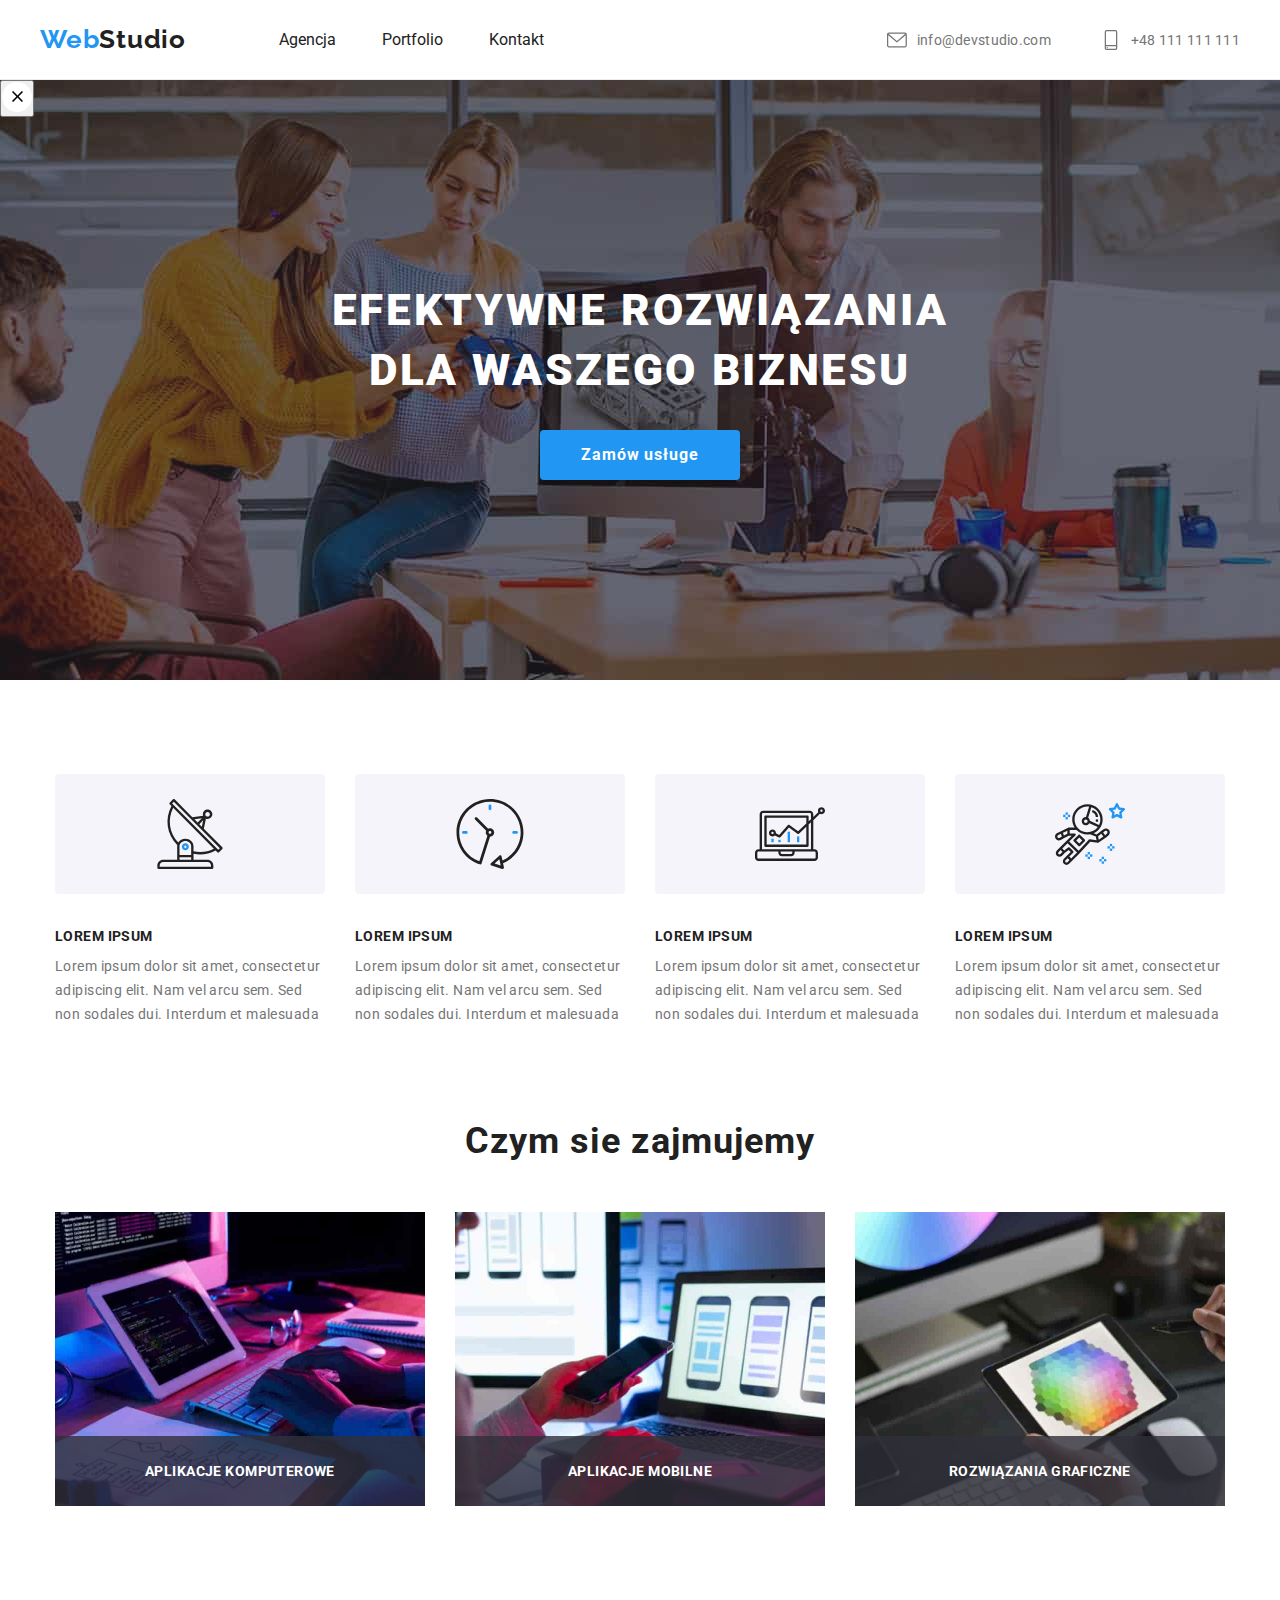
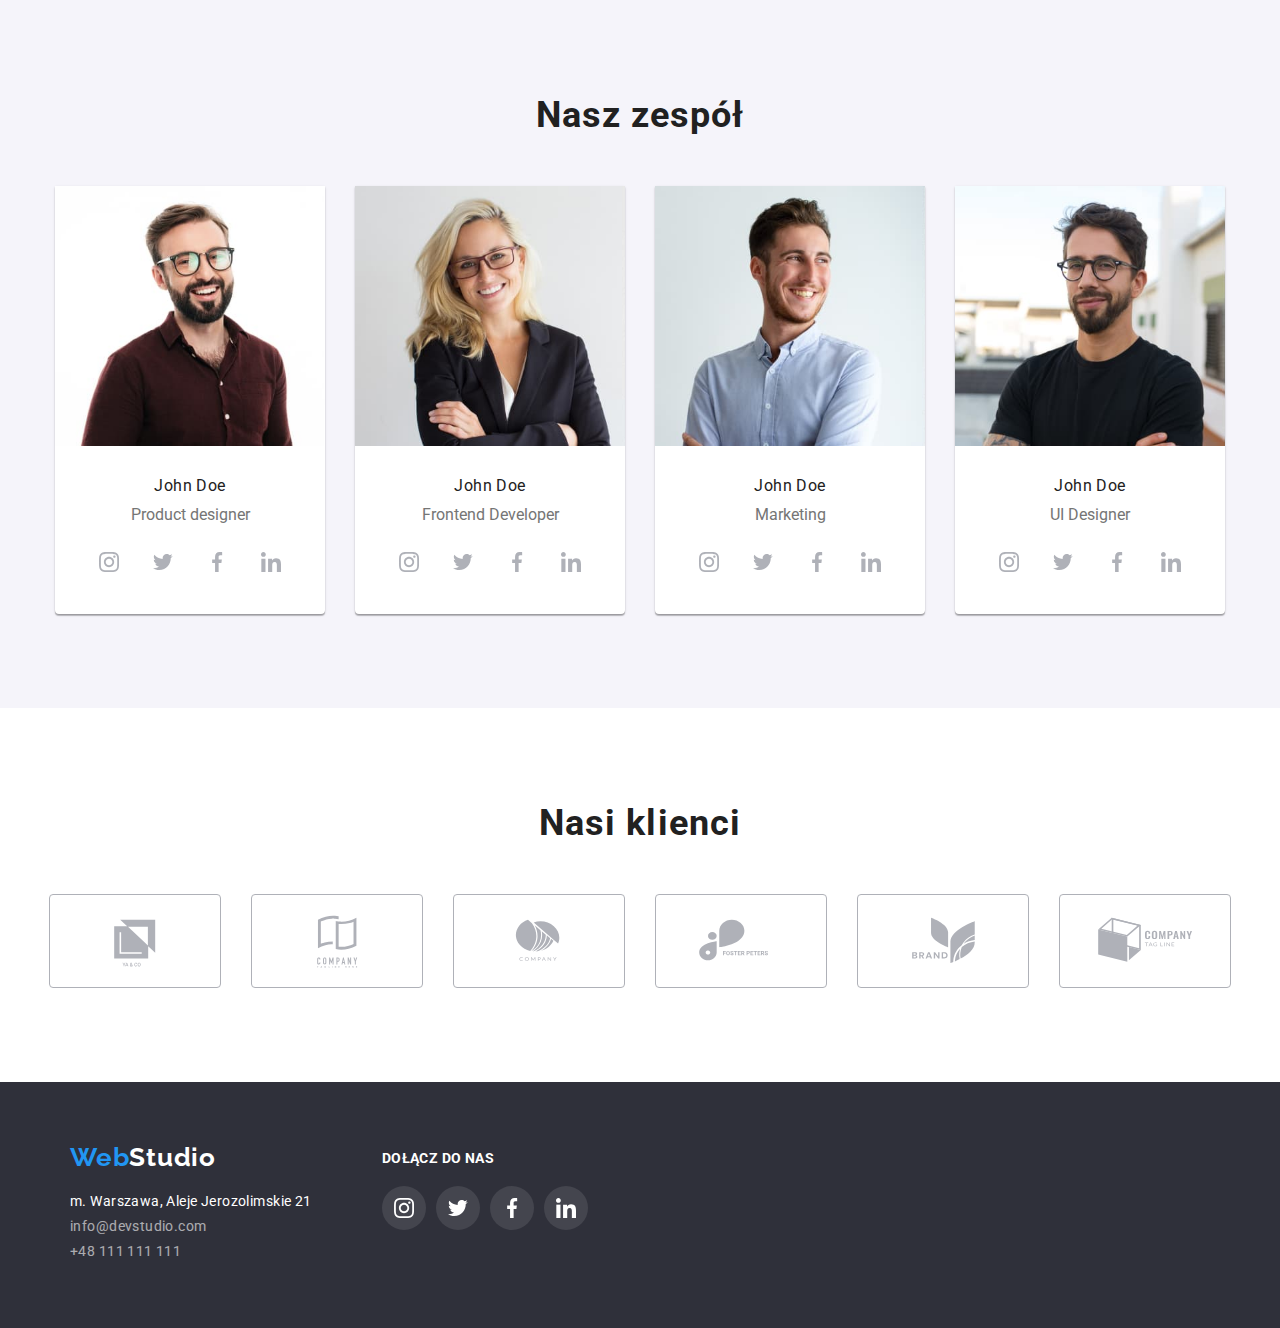
==== index.html @ 75ce46fa "update" ====
<!DOCTYPE html>
<html lang="pl">
  <head>
    <meta charset="UTF-8" />
    <meta http-equiv="X-UA-Compatible" content="IE=edge" />
    <meta name="viewport" content="width=device-width, initial-scale=1.0" />
    <meta name="keywords" content="HTML, CSS" />
    <link rel="preconnect" href="https://fonts.googleapis.com" />
    <link rel="preconnect" href="https://fonts.gstatic.com" crossorigin />
    <link href="https://fonts.googleapis.com/css2?family=Raleway:wght@700&family=Roboto:wght@400;500;700;900&display=swap" rel="preload stylesheet" as="style" />
    <link rel="stylesheet" href="node_modules/modern-normalize/modern-normalize.css" />
    <link rel="stylesheet" href="css\styles.css" />
    <link rel="shortcut icon" href="images/favicon.ico" type="image/x-icon" />
    <title>WebStudio</title>
  </head>
  <body>

    <!--Header-->


    <header class="header">
      <div class="container header-content">
        <nav class="nav">
          <a class="header-logo" href="index.html"><span class="accent">Web</span>Studio</a>
          <ul>
            <li>
              <a class="nav-link active-link" href="index.html">Agencja</a>
            </li>
            <li>
              <a class="nav-link" href="portfolio.html">Portfolio</a>
            </li>
            <li>
              <a class="nav-link" href="#">Kontakt</a>
            </li>
          </ul>
        </nav>
        <div>
          <ul class="contact">
            <li class="contact-list">
              <a class="header-contact-link" href="mailto:info@devstudio.com">
                <svg width="20" height="20">
                  <use href="images/sprite.svg#icon-envelope" width="20" height="20"></use>
                </svg>
                info@devstudio.com
              </a>
            </li>
            <li class="contact-list">
              <a class="header-contact-link" href="tel:+48111111111">
                <svg width="20" height="20">
                  <use href="images/sprite.svg#icon-smartphone" width="20" height="20"></use>
                </svg>
                +48 111 111 111
              </a>
            </li>
          </ul>
        </div>
      </div>
    </header>

    <!--Hero-->


    <main>
      <section class="hero">
        <div class="container hero-content">
          <h1>EFEKTYWNE ROZWIĄZANIA DLA WASZEGO BIZNESU</h1>
          <button class="hero-btn" type="button" data-modal-open>Zamów usługe</button>
        </div>
        <div class="backdrop is-hidden" data-modal>
          <div class="modal-window">
            <button class="close-btn" data-modal-close>
              <svg width="30" height="30">
                <use href="images/sprite.svg#icon-close" width="30" height="30"></use>
              </svg>
            </button>

            
          </div>
        </div>
      </section>

      <!--Lorem-->

      <section class="about pt">
        <div class="container">
          <ul class="about-content">
            <li class="about-content-item">
              <svg class="about-svg" width="270" height="120">
                <use href="images/sprite.svg#icon-Group-1" width="270" height="120"></use>
              </svg>
              <h3>LOREM IPSUM</h3>
              <p>Lorem ipsum dolor sit amet, consectetur adipiscing elit. Nam vel arcu sem. Sed non sodales dui. Interdum et malesuada</p>
            </li>
            <li class="about-content-item">
              <svg class="about-svg" width="270" height="120">
                <use href="images/sprite.svg#icon-Group-2" width="270" height="120"></use>
              </svg>
              <h3>LOREM IPSUM</h3>
              <p>Lorem ipsum dolor sit amet, consectetur adipiscing elit. Nam vel arcu sem. Sed non sodales dui. Interdum et malesuada</p>
            </li>
            <li class="about-content-item">
              <svg class="about-svg" width="270" height="120">
                <use href="images/sprite.svg#icon-Group-3" width="270" height="120"></use>
              </svg>
              <h3>LOREM IPSUM</h3>
              <p>Lorem ipsum dolor sit amet, consectetur adipiscing elit. Nam vel arcu sem. Sed non sodales dui. Interdum et malesuada</p>
            </li>
            <li class="about-content-item">
              <svg class="about-svg" width="270" height="120">
                <use href="images/sprite.svg#icon-Group-4" width="270" height="120"></use>
              </svg>
              <h3>LOREM IPSUM</h3>
              <p>Lorem ipsum dolor sit amet, consectetur adipiscing elit. Nam vel arcu sem. Sed non sodales dui. Interdum et malesuada</p>
            </li>
          </ul>
        </div>
      </section>

      <!--What we do-->


      <section class="what-we-do py">
        <div class="container">
          <h2>Czym sie zajmujemy</h2>
          <ul class="what-we-do-content">
            <li class="what-we-do-content-item">
              <img src="images/white_keyboard.jpg" alt="White-keyboard" width="370" height="294" />
              <span class="what-we-do-content-item-span">Aplikacje komputerowe</span>
            </li>
            <li class="what-we-do-content-item">
              <img src="images/iphone_laptop.jpg" alt="Iphone_laptop" width="370" height="294" />
              <span class="what-we-do-content-item-span">Aplikacje mobilne</span>
            </li>
            <li class="what-we-do-content-item">
              <img src="images/hex_tablet.jpg" alt="hex_tablet" width="370" height="294" />
              <span class="what-we-do-content-item-span">Rozwiązania graficzne</span>
            </li>
          </ul>
        </div>
      </section>

      <!--team-->

      <section class="team pb pt">
        <div class="container">
          <h2>Nasz zespół</h2>
          <ul class="team-content">
            <li class="team-content-item">
              <img src="images/brown_shirt_man.jpg" alt="Brown_shirt_man" width="271" height="260" />
              <h4>John Doe</h4>
              <p>Product designer</p>
              <ul class="team-list">
                <li class="team-list-item">
                  <a class="team-list-link" href="#">
                    <svg width="20" height="20">
                      <use href="images/sprite.svg#icon-instagram" width="20" height="20"></use>
                    </svg>
                  </a>
                </li>
                <li class="team-list-item">
                  <a class="team-list-link" href="#">
                    <svg width="20" height="20">
                      <use href="images/sprite.svg#icon-twitter" width="20" height="20"></use>
                    </svg>
                  </a>
                </li>
                <li class="team-list-item">
                  <a class="team-list-link" href="#">
                    <svg width="20" height="20">
                      <use href="images/sprite.svg#icon-facebook" width="20" height="20"></use>
                    </svg>
                  </a>
                </li>
                <li class="team-list-item">
                  <a class="team-list-link" href="#">
                    <svg width="20" height="20">
                      <use href="images/sprite.svg#icon-linkedin" width="20" height="20"></use>
                    </svg>
                  </a>
                </li>
              </ul>
            </li>
            <li class="team-content-item">
              <img src="images/blonde_woman.jpg" alt="Blonde_woman" width="271" height="260" />
              <h4>John Doe</h4>
              <p>Frontend Developer</p>
              <ul class="team-list">
                <li class="team-list-item">
                  <a class="team-list-link" href="#">
                    <svg width="20" height="20">
                      <use href="images/sprite.svg#icon-instagram" width="20" height="20"></use>
                    </svg>
                  </a>
                </li>
                <li class="team-list-item">
                  <a class="team-list-link" href="#">
                    <svg width="20" height="20">
                      <use href="images/sprite.svg#icon-twitter" width="20" height="20"></use>
                    </svg>
                  </a>
                </li>
                <li class="team-list-item">
                  <a class="team-list-link" href="#">
                    <svg width="20" height="20">
                      <use href="images/sprite.svg#icon-facebook" width="20" height="20"></use>
                    </svg>
                  </a>
                </li>
                <li class="team-list-item">
                  <a class="team-list-link" href="#">
                    <svg width="20" height="20">
                      <use href="images/sprite.svg#icon-linkedin" width="20" height="20"></use>
                    </svg>
                  </a>
                </li>
              </ul>
            </li>
            <li class="team-content-item">
              <img src="images/blue_shirt_man.jpg" alt="Blue_shirt_man" width="271" height="260" />
              <h4>John Doe</h4>
              <p>Marketing</p>
              <ul class="team-list">
                <li class="team-list-item">
                  <a class="team-list-link" href="#">
                    <svg width="20" height="20">
                      <use href="images/sprite.svg#icon-instagram" width="20" height="20"></use>
                    </svg>
                  </a>
                </li>
                <li class="team-list-item">
                  <a class="team-list-link" href="#">
                    <svg width="20" height="20">
                      <use href="images/sprite.svg#icon-twitter" width="20" height="20"></use>
                    </svg>
                  </a>
                </li>
                <li class="team-list-item">
                  <a class="team-list-link" href="#">
                    <svg width="20" height="20">
                      <use href="images/sprite.svg#icon-facebook" width="20" height="20"></use>
                    </svg>
                  </a>
                </li>
                <li class="team-list-item">
                  <a class="team-list-link" href="#">
                    <svg width="20" height="20">
                      <use href="images/sprite.svg#icon-linkedin" width="20" height="20"></use>
                    </svg>
                  </a>
                </li>
              </ul>
            </li>
            <li class="team-content-item">
              <img src="images/black_tshirt_man.jpg" alt="Black_tshirt_man" width="271" height="260" />
              <h4>John Doe</h4>
              <p>UI Designer</p>
              <ul class="team-list">
                <li class="team-list-item">
                  <a class="team-list-link" href="#">
                    <svg width="20" height="20">
                      <use href="images/sprite.svg#icon-instagram" width="20" height="20"></use>
                    </svg>
                  </a>
                </li>
                <li class="team-list-item">
                  <a class="team-list-link" href="#">
                    <svg width="20" height="20">
                      <use href="images/sprite.svg#icon-twitter" width="20" height="20"></use>
                    </svg>
                  </a>
                </li>
                <li class="team-list-item">
                  <a class="team-list-link" href="#">
                    <svg width="20" height="20">
                      <use href="images/sprite.svg#icon-facebook" width="20" height="20"></use>
                    </svg>
                  </a>
                </li>
                <li class="team-list-item">
                  <a class="team-list-link" href="#">
                    <svg width="20" height="20">
                      <use href="images/sprite.svg#icon-linkedin" width="20" height="20"></use>
                    </svg>
                  </a>
                </li>
              </ul>
            </li>
          </ul>
        </div>
      </section>

      <!--Clients-->

      <section class="clients py">
        <div class="container">
          <h2>Nasi klienci</h2>
          <ul class="client-list">
            <li class="client-list-item">
              <a class="client-list-link" href="#">
                <svg width="170" height="92">
                  <use href="images/sprite.svg#icon-Client-1" width="170" height="92"></use>
                </svg>
              </a>
            </li>
            <li class="client-list-item">
              <a class="client-list-link" href="#">
                <svg width="170" height="92">
                  <use href="images/sprite.svg#icon-Client-2" width="170" height="92"></use>
                </svg>
              </a>
            </li>
            <li class="client-list-item">
              <a class="client-list-link" href="#">
                <svg width="170" height="92">
                  <use href="images/sprite.svg#icon-Client-3" width="170" height="92"></use>
                </svg>
              </a>
            </li>
            <li class="client-list-item">
              <a class="client-list-link" href="#">
                <svg width="170" height="92">
                  <use href="images/sprite.svg#icon-Client-4" width="170" height="92"></use>
                </svg>
              </a>
            </li>
            <li class="client-list-item">
              <a class="client-list-link" href="#">
                <svg width="170" height="92">
                  <use href="images/sprite.svg#icon-Client-5" width="170" height="92"></use>
                </svg>
              </a>
            </li>
            <li class="client-list-item">
              <a class="client-list-link" href="#">
                <svg width="170" height="92">
                  <use href="images/sprite.svg#icon-Client-6" width="170" height="92"></use>
                </svg>
              </a>
            </li>
          </ul>
        </div>
      </section>
    </main>

    <!--Footer-->

    <footer class="footer">
      <div class="container footer-content">
        <div class="left-footer">
          <a class="footer-logo" href="index.html"><span class="accent">Web</span>Studio</a>
          <address>
            <ul class="footer-contacts">
              <li class="footer-contact-link">m. Warszawa, Aleje Jerozolimskie 21</li>
              <li class="footer-contact-link">
                <a href="mailto:info@devstudio.com">info@devstudio.com</a>
              </li>
              <li class="footer-contact-link">
                <a href="tel:+48111111111">+48 111 111 111</a>
              </li>
            </ul>
          </address>
        </div>
        <div class="middle-footer">
          <h4 class="footer-heading">Dołącz do nas</h4>
          <ul class="footer-list">
            <li class="footer-list-item">
              <a class="footer-list-link" href="#">
                <svg width="20" height="20">
                  <use href="images/sprite.svg#icon-instagram" width="20" height="20"></use>
                </svg>
              </a>
            </li>
            <li class="footer-list-item">
              <a class="footer-list-link" href="#">
                <svg width="20" height="20">
                  <use href="images/sprite.svg#icon-twitter" width="20" height="20"></use>
                </svg>
              </a>
            </li>
            <li class="footer-list-item">
              <a class="footer-list-link" href="#">
                <svg width="20" height="20">
                  <use href="images/sprite.svg#icon-facebook" width="20" height="20"></use>
                </svg>
              </a>
            </li>
            <li class="footer-list-item">
              <a class="footer-list-link" href="#">
                <svg width="20" height="20">
                  <use href="images/sprite.svg#icon-linkedin" width="20" height="20"></use>
                </svg>
              </a>
            </li>
          </ul>
        </div>
        
      </div>
    </footer>
    
  </body>
</html>
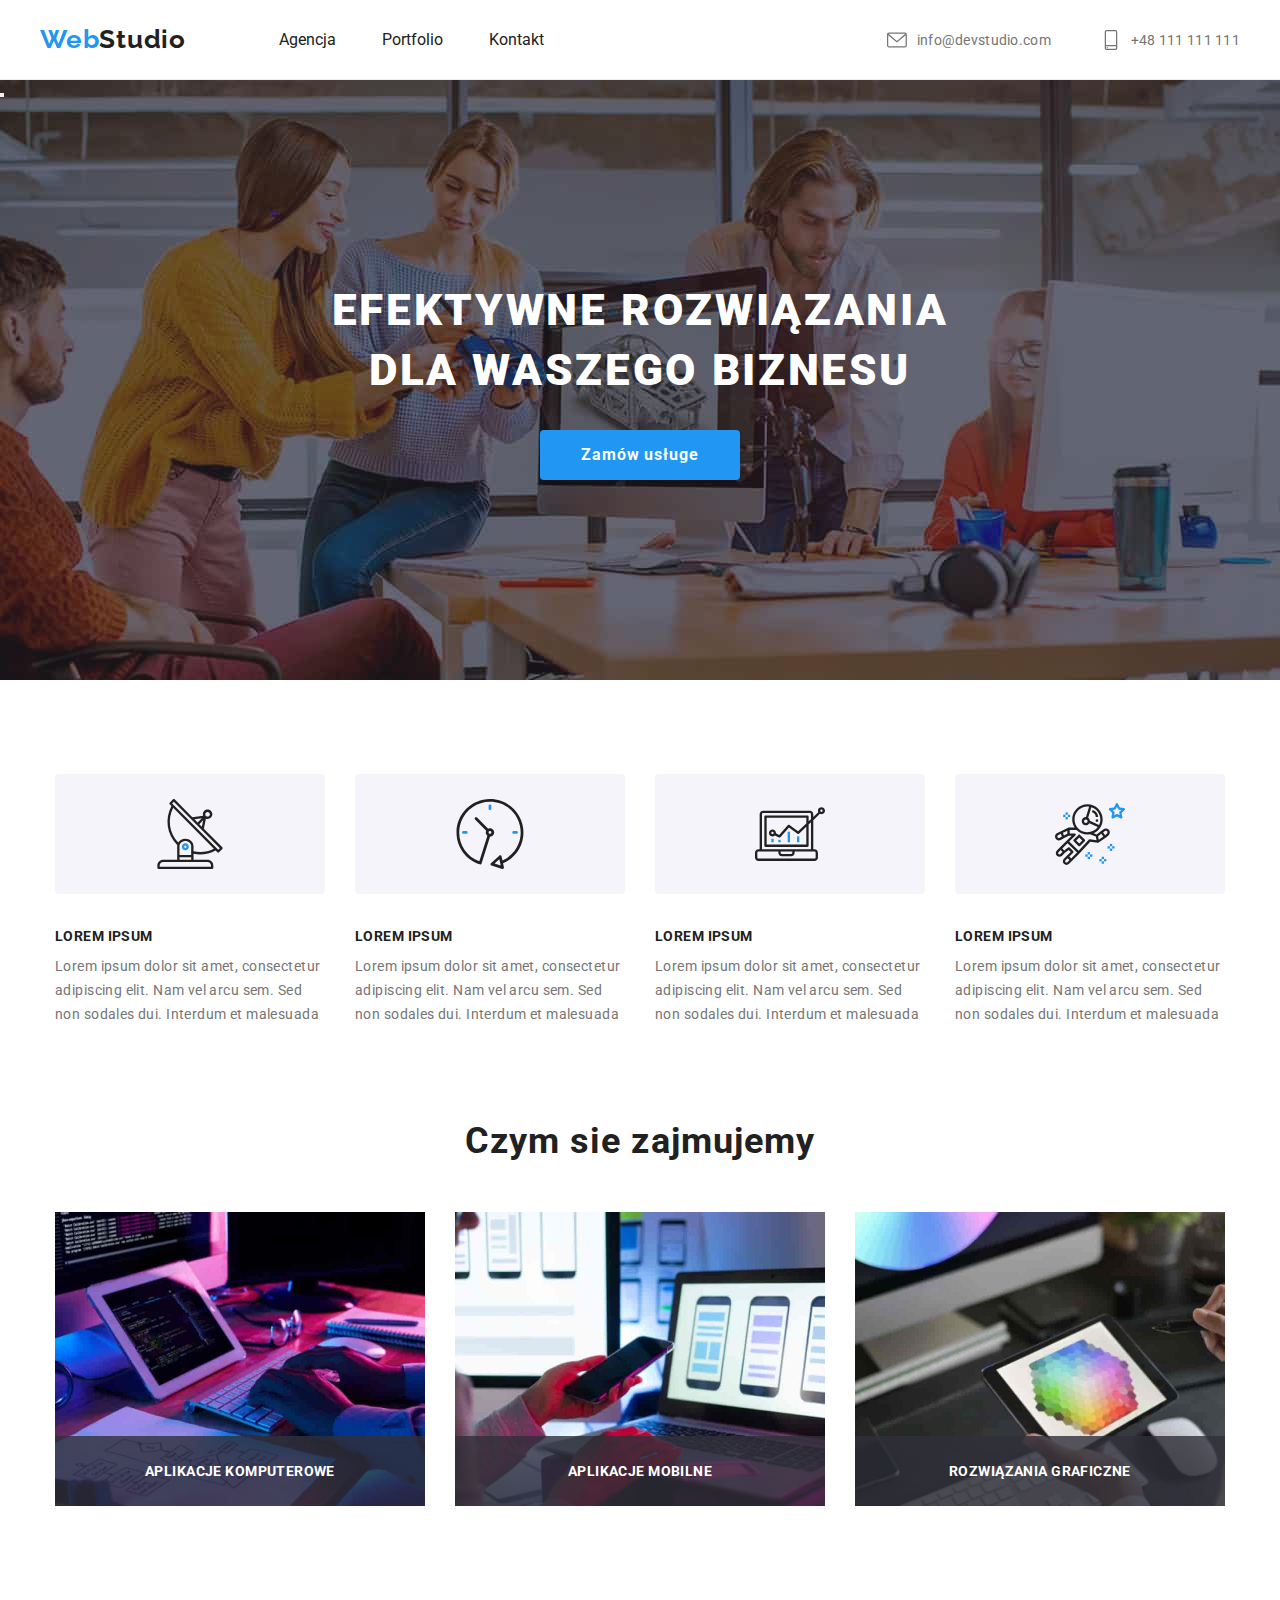
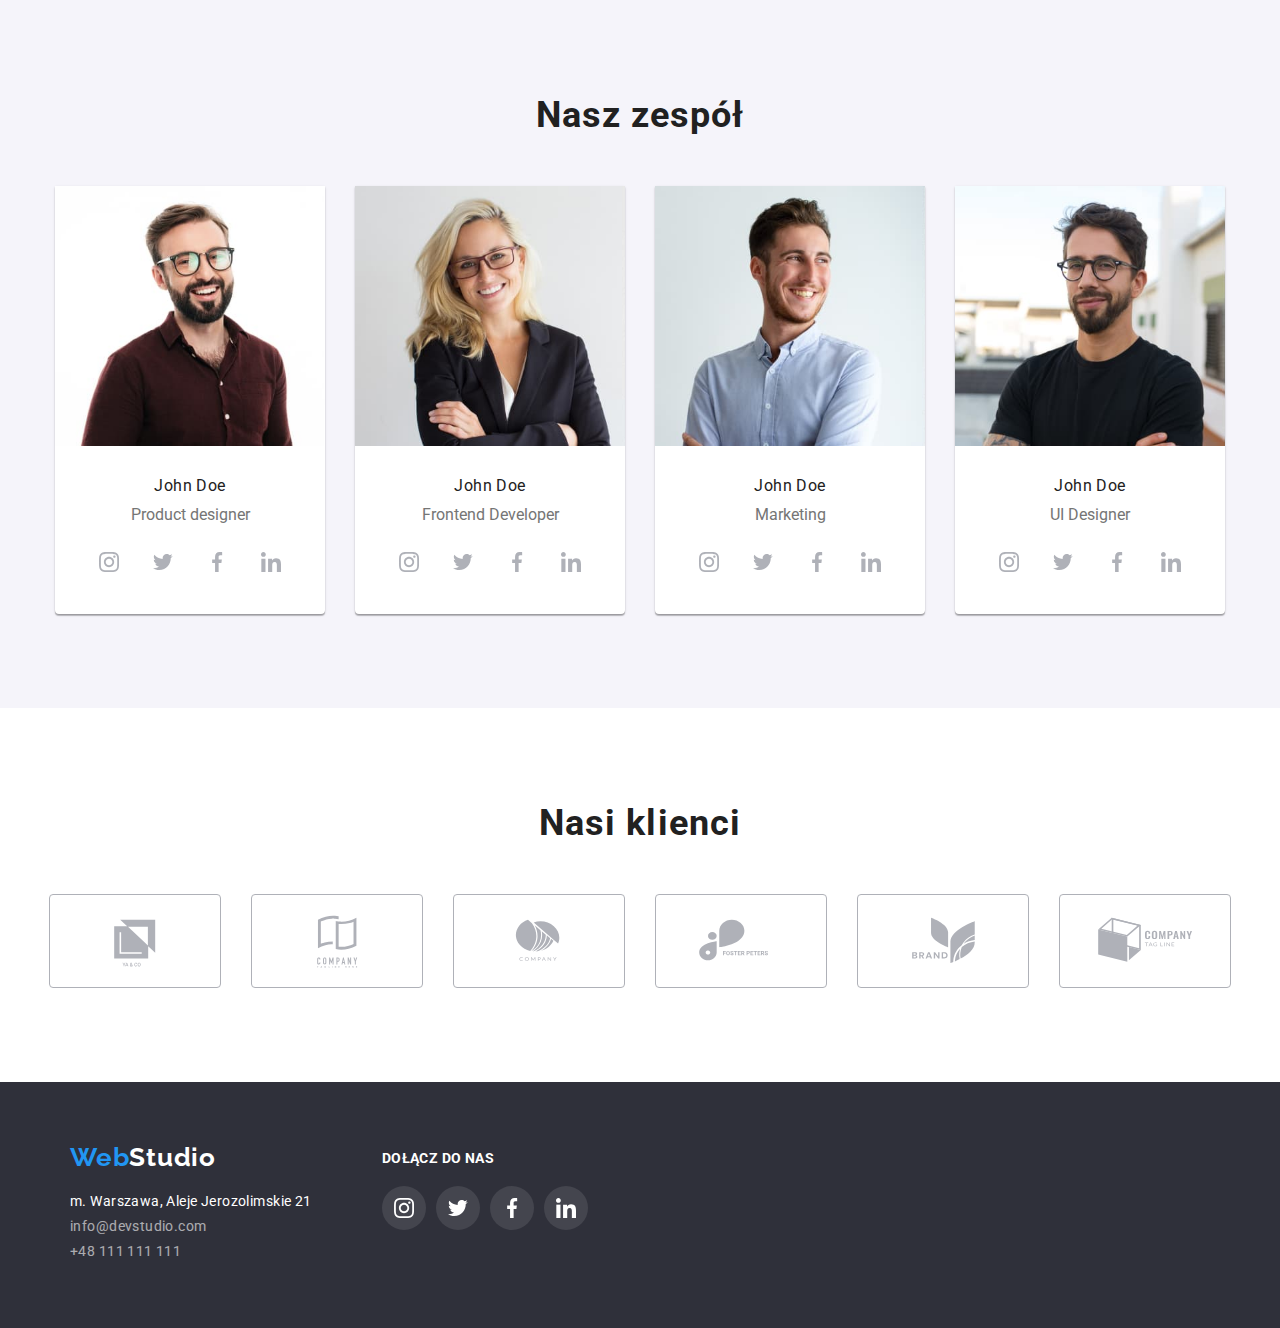
==== commit de1d8d51: "Update index.html" ====
--- a/index.html
+++ b/index.html
@@ -69,9 +69,7 @@
         <div class="backdrop is-hidden" data-modal>
           <div class="modal-window">
             <button class="close-btn" data-modal-close>
-              <svg width="30" height="30">
-                <use href="images/sprite.svg#icon-close" width="30" height="30"></use>
-              </svg>
+              
             </button>
 
             
